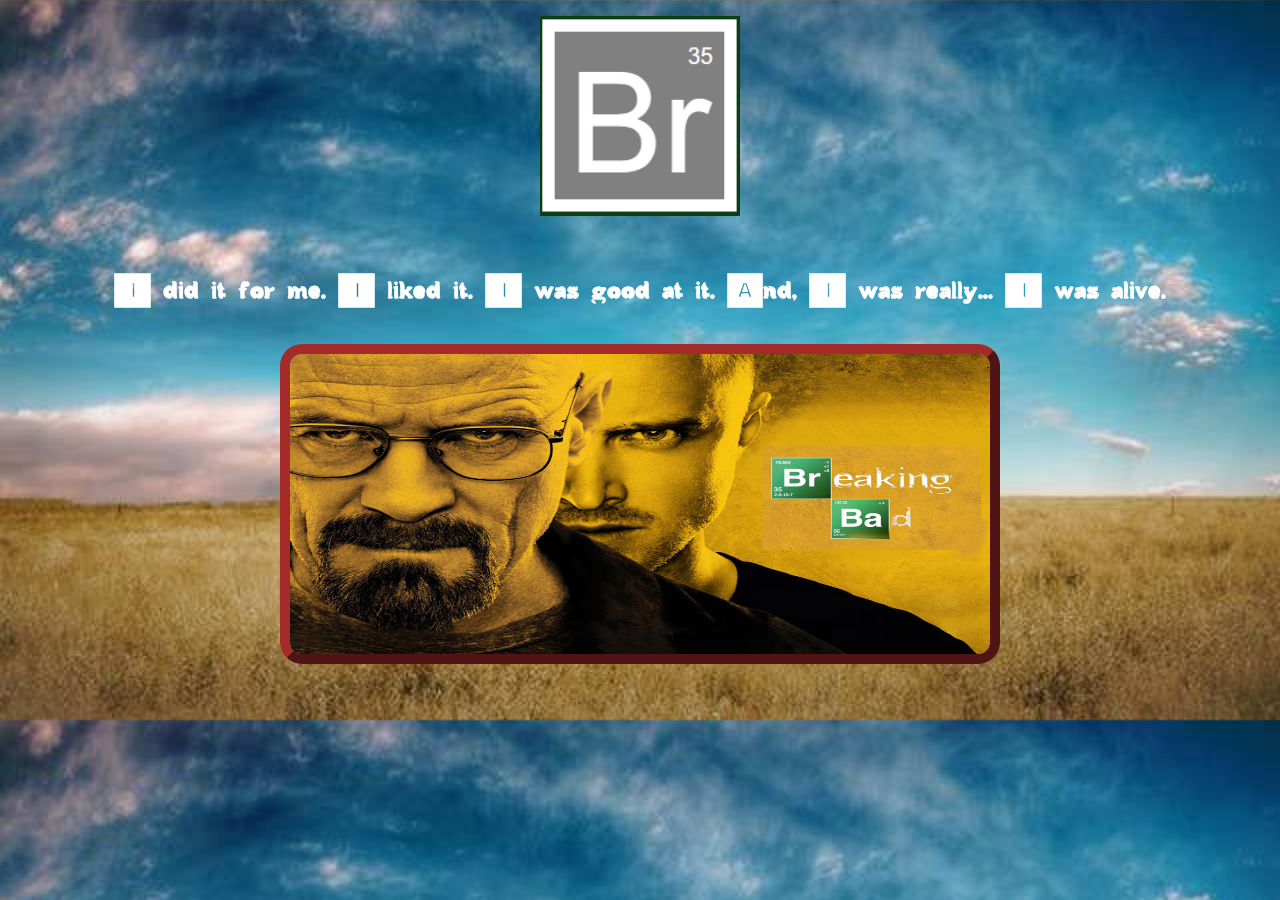
==== index.html @ 5c096c77 "Add: Formulario e Index.html" ====
<!DOCTYPE html>
<html lang="es">
<head>
    <meta charset="UTF-8">
    <meta name="viewport" content="width=device-width, initial-scale=1.0">
    <link rel="stylesheet" href="css/styles.css">
    <link rel="icon" href="img/icon.png" type="image/png">
    <title>Inicio</title>
</head>
<body class="fondo">
    <figure>
        <img class="logo" src="img/logo.PNG">
    </figure>
    <h1 class="texto">I did it for me. I liked it. I was good at it. And, I was really... I was alive.</h1>
    <figure>
        <img class="poster" src="img/poster.jpg" usemap="#marvel">
    </figure>
    <map name="marvel">
        <area shape="rect" coords="482,104,683,157" href="Formulario.html" alt="Formulario">
        <area shape="rect" coords="543,146,631,187" href="Tabla.html" alt="Tabla">
    </map>
</body>
</html>
---- css/styles.css ----
@font-face {
    font-family: 'Breaking Bad';
    src: url('/font/Breaking\ Bad.ttf') format('truetype');
    font-weight: normal;
    font-style: normal;
}

:root {
    --fuente-bbad: 'Breaking Bad', sans-serif;
    --fuente-resto: Helvetica;
}

.poster {
    width: 700px;
    height: 300px;
    border: 10px outset brown;
    border-radius: 22px;
}

body {
    background-color: #0c3e11;
    font-family: var(--fuente-resto);
    color: white;
}

form {
    width: 300px;
}

form > * {
    margin: 10px;
}

.fondo {
    background-image: url('/img/fondo.jpg');
    background-size: cover;
}

figure {
    text-align: center;
}

.texto {
    font-size: 50px;
    color: white;
    font-family: var(--fuente-bbad);
    text-align: center;
}

.logo {
    width: 200px;
    height: 200px;
}
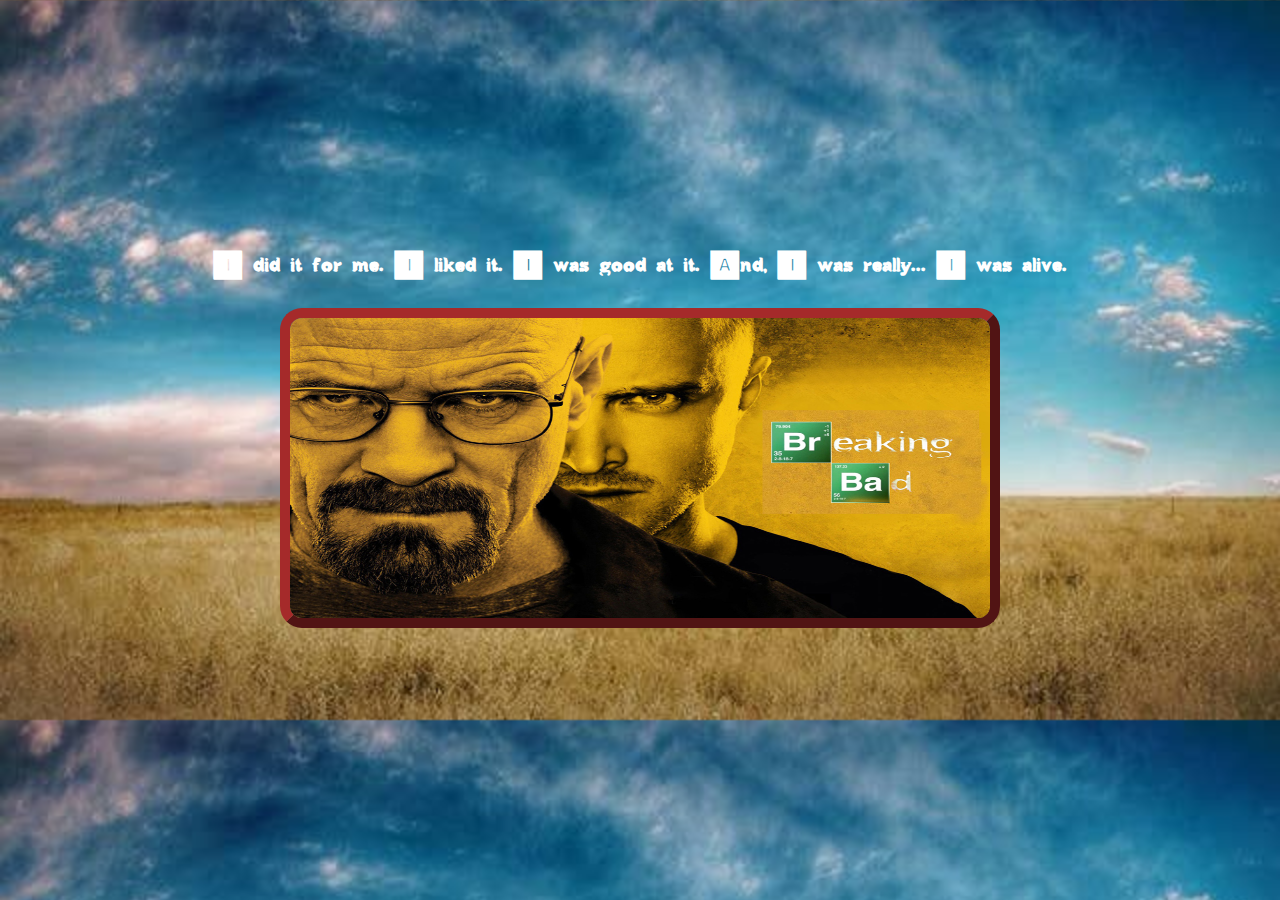
==== commit db99b742: "Add files via upload" ====
--- a/index.html
+++ b/index.html
@@ -1,23 +1,19 @@
-<!DOCTYPE html>
-<html lang="es">
-<head>
-    <meta charset="UTF-8">
-    <meta name="viewport" content="width=device-width, initial-scale=1.0">
-    <link rel="stylesheet" href="css/styles.css">
-    <link rel="icon" href="img/icon.png" type="image/png">
-    <title>Inicio</title>
-</head>
-<body class="fondo">
-    <figure>
-        <img class="logo" src="img/logo.PNG">
-    </figure>
-    <h1 class="texto">I did it for me. I liked it. I was good at it. And, I was really... I was alive.</h1>
-    <figure>
-        <img class="poster" src="img/poster.jpg" usemap="#marvel">
-    </figure>
-    <map name="marvel">
-        <area shape="rect" coords="482,104,683,157" href="Formulario.html" alt="Formulario">
-        <area shape="rect" coords="543,146,631,187" href="Tabla.html" alt="Tabla">
-    </map>
-</body>
+<!DOCTYPE html>
+<html lang="es">
+<head>
+    <meta charset="UTF-8">
+    <meta name="viewport" content="width=device-width, initial-scale=1.0">
+    <link rel="stylesheet" href="css/styles.css">
+    <link rel="icon" href="img/icon.png" type="image/png">
+    <title>Inicio</title>
+</head>
+<div class="logo"></div>
+<body class="fondo">
+    <h1 class="texto">I did it for me. I liked it. I was good at it. And, I was really... I was alive.</h1>
+    <img class="poster" src="img/poster.jpg" usemap="#marvel">
+    <map name="marvel">
+        <area shape="rect" coords="482,104,683,157" href="Formulario.html" alt="Formulario">
+        <area shape="rect" coords="543,146,631,187" href="Tabla.html" alt="Tabla">
+    </map>
+</body>
 </html>--- a/css/styles.css
+++ b/css/styles.css
@@ -1,53 +1,381 @@
-@font-face {
-    font-family: 'Breaking Bad';
-    src: url('/font/Breaking\ Bad.ttf') format('truetype');
-    font-weight: normal;
-    font-style: normal;
-}
-
-:root {
-    --fuente-bbad: 'Breaking Bad', sans-serif;
-    --fuente-resto: Helvetica;
-}
-
-.poster {
-    width: 700px;
-    height: 300px;
-    border: 10px outset brown;
-    border-radius: 22px;
-}
-
-body {
-    background-color: #0c3e11;
-    font-family: var(--fuente-resto);
-    color: white;
-}
-
-form {
-    width: 300px;
-}
-
-form > * {
-    margin: 10px;
-}
-
-.fondo {
-    background-image: url('/img/fondo.jpg');
-    background-size: cover;
-}
-
-figure {
-    text-align: center;
-}
-
-.texto {
-    font-size: 50px;
-    color: white;
-    font-family: var(--fuente-bbad);
-    text-align: center;
-}
-
-.logo {
-    width: 200px;
-    height: 200px;
+@font-face {
+    font-family: 'Breaking Bad';
+    src: url('/font/Breaking\ Bad.ttf') format('truetype');
+}
+
+:root {
+    --fuente-bbad: 'Breaking Bad', sans-serif;
+    --fuente-resto: Helvetica;
+}
+
+body {
+    background-color: #0c3e11;
+    font-family: var(--fuente-resto);
+    color: white;
+    text-align: center;
+}
+
+/* Estilos de la página index.html */
+.poster {
+    width: 700px;
+    height: 300px;
+    border: 10px outset brown;
+    border-radius: 22px;
+}
+
+.fondo {
+    background-image: url('/img/fondo.jpg');
+    background-size: cover;
+}
+
+.logo {
+    background-image: url('/img/logo.png');
+    background-repeat: no-repeat;
+    background-position: center;
+    background-size: contain;
+    width: 100% !important;
+    height: 200px !important;
+}
+
+.texto {
+    font-size: 40px;
+    color: white;
+    font-family: var(--fuente-bbad);
+}
+
+
+/* Estilos de la página de Formulario.html */
+
+form {
+    border: white 2px solid;
+    background-color: rgba(145, 145, 145, 0.5);
+    border-radius: 10px;
+    width: 500px;
+    margin-top: 20px;
+    margin-left: 50px;
+    text-align: left;
+    padding: 2rem;
+}
+
+.campo {
+    margin: 10px;
+    width: 90%;
+}
+
+.campo-sexo {
+    margin: 10px;
+    width: 100px;
+}
+
+.campo-field {
+    width: 90%;
+    margin: 10px;
+    height: 5rem;
+}
+
+.botones {
+    margin: 10px;
+    display: flex;
+    justify-content: space-between;
+    width: 100%;
+}
+
+.botones > input {
+    background-color: lightblue;
+    border-radius: 20px;
+    padding: 1rem;
+}
+
+.formulario {
+    display: flex;
+    flex-direction: column;
+    align-items: center;
+}
+
+/* Estilos de la página de Tabla.html */
+.titulo {
+    background-image: url('../img/cabecera.png');
+    background-repeat: no-repeat;
+    background-position: top;
+    display: flex;
+    flex-direction: column;
+    align-items: center;
+}
+
+table {
+    margin-top: 15em;
+    border-collapse: collapse;
+    background-color: black;
+}
+
+.tabla-superior {
+    width: 57%;
+}
+
+td {
+    font-size: 10px;
+    width: 60px;
+    height: 60px;
+    color: black;
+    border: 8px solid black;
+    padding: 5px;
+}
+
+
+
+/* Imagenes de tabla */
+.walter {
+    background-image: url('../img/tabla/walterwhite.png');
+    background-repeat: no-repeat;
+    background-position: top;
+    height: 120px;
+    line-height: 0px;
+    background-color: #b8dc15;
+}
+
+.skylerwhite {
+    background-image: url('../img/tabla/skylerwhite.png');
+    background-position: bottom;
+    background-repeat: no-repeat;
+    height: 120px;
+    line-height: 1rem;
+    vertical-align: top;
+    background-color: #b8dc15;
+}
+
+.hankschrader {
+    background-image: url('../img/tabla/hankschrader.png');
+    background-position: center;
+    background-size: 100% 100%;
+    background-repeat: no-repeat;
+    background-color: #b8dc15;
+}
+
+.mariaschrader {
+    background-image: url('../img/tabla/marieschrader.png');
+    background-position: bottom;
+    background-repeat: no-repeat;
+    line-height: 1rem;
+    vertical-align: top;
+    background-color: #ab8fcc;
+}
+
+.saulgoodman {
+    background-image: url('../img/tabla/saulgoodman.png');
+    background-position: bottom;
+    background-repeat: no-repeat;
+    line-height: 0.7rem;
+    vertical-align: top;
+    background-color: #89a419;
+}
+
+.jessiepinkman {
+    background-image: url('../img/tabla/jessiepinkman.png');
+    background-position: bottom;
+    background-repeat: no-repeat;
+    line-height: 0.7rem;
+    vertical-align: top;
+    background-color: #89a419;
+}
+
+.badger {
+    background-image: url('../img/tabla/badger.png');
+    background-position: bottom;
+    background-repeat: no-repeat;
+    line-height: 1.5rem;
+    vertical-align: top;
+    background-color: #637124;
+}
+
+.hectorsalamanca {
+    background-image: url('../img/tabla/hectorsalamanca.png');
+    background-position: bottom;
+    background-repeat: no-repeat;
+    line-height: 0.7rem;
+    vertical-align: top;
+    background-color: #c5e344;
+}
+
+.tucosalamanca {
+    background-image: url('../img/tabla/tucosalamanca.png');
+    background-position: bottom;
+    background-repeat: no-repeat;
+    line-height: 0.7rem;
+    vertical-align: top;
+    background-color: #c5e344;
+}
+
+.gustavofring {
+    background-image: url('../img/tabla/gustavofrink.png');
+    background-position: bottom;
+    background-repeat: no-repeat;
+    line-height: 0.7rem;
+    vertical-align: top;
+    background-color: #bcc49f;
+}
+
+.mike {
+    background-image: url('../img/tabla/mike.png');
+    background-position: bottom;
+    background-repeat: no-repeat;
+    line-height: 0.7rem;
+    vertical-align: top;
+    background-color: #bcc49f;
+}
+
+.gale {
+    background-image: url('../img/tabla/gale.png');
+    background-position: bottom;
+    background-repeat: no-repeat;
+    line-height: 0.7rem;
+    vertical-align: top;
+    background-color: #bcc49f;
+}
+
+/* Letras con fondo */
+.letra-img-superior {
+    margin-top: 5rem;
+    margin-bottom: 0.7em;
+    font-size: 40px;
+    font-weight: bold;
+}
+
+.letra-img-inferior {
+    margin-top: 0.3em;
+    margin-bottom: 0.3em;
+    font-size: 40px;
+    font-weight: bold;
+}
+
+.letra-tabla-superior {
+    margin-top: 0.3em;
+    margin-bottom: 0.3em;
+    font-size: 40px;
+    font-weight: bold;
+    line-height: 0.5rem;
+}
+
+.letra-tabla-inferior {
+    margin: 0.1em;
+    font-size: 40px;
+    font-weight: bold;
+    line-height: 1.5rem;
+}
+
+/* Colores de celda sin imagen */
+.td-verde {
+    line-height: 0.7rem;
+    background-color: #b8dc15;
+}
+
+.td-verdeOscuro {
+    background-color: #89a419;
+    line-height: 0.7rem;
+}
+
+.td-verdeBosque {
+    background-color: #637124;
+    line-height: 0.7rem;
+}
+
+.td-lima {
+    background-color: #c5e344;
+    line-height: 0.7rem;
+}
+
+.td-blanco {
+    background-color: #eff6cc;
+    line-height: 0.7rem;
+}
+
+.td-gris {
+    background-color: #bcc49f;
+    line-height: 0.7rem;
+}
+
+.td-verdeOliva {
+    background-color: #818d52;
+    line-height: 0.7rem;
+}
+
+.td-otros {
+    background-color: #d5e87c;
+    line-height: 0.7rem;
+}
+
+.td-otros p + p {
+    margin-top: 1rem;
+    margin-bottom: 0;
+}
+
+/* Tabla inferior */
+.bus {
+    background-image: url('../img/tabla/bus.png');
+    background-position: center;
+    background-repeat: no-repeat;
+}
+
+.pistola {
+    background-image: url('../img/tabla/pistola.png');
+    background-position: center;
+    background-repeat: no-repeat;
+}
+
+.pocima {
+    background-image: url('../img/tabla/pocima.png');
+    background-position: center;
+    background-repeat: no-repeat;
+}
+
+.movil {
+    background-image: url('../img/tabla/movil.png');
+    background-position: center;
+    background-repeat: no-repeat;
+}
+.mosca {
+    background-image: url('../img/tabla/mosca.png');
+    background-position: center;
+    background-repeat: no-repeat;
+}
+
+.cristal {
+    background-image: url('../img/tabla/cristal.png');
+    background-position: center;
+    background-repeat: no-repeat;
+}
+
+.pizza {
+    background-image: url('../img/tabla/pizza.png');
+    background-position: center;
+    background-repeat: no-repeat;
+}
+
+.calzoncillos {
+    background-image: url('../img/tabla/calzoncillos.png');
+    background-position: center;
+    background-repeat: no-repeat;
+}
+
+.mascara {
+    background-image: url('../img/tabla/mascara.png');
+    background-position: center;
+    background-repeat: no-repeat;
+}
+
+.plato {
+    background-image: url('../img/tabla/plato.png');
+    background-position: center;
+    background-repeat: no-repeat;
+}
+
+.tabla-inferior, .tabla-inferior td {
+    margin-top: 3rem;
+    background-color: #c2c629;
+
+}
+
+.tabla-inferior td {
+    padding: 5px;
+    width: 75px;
+    height: 75px;
 }